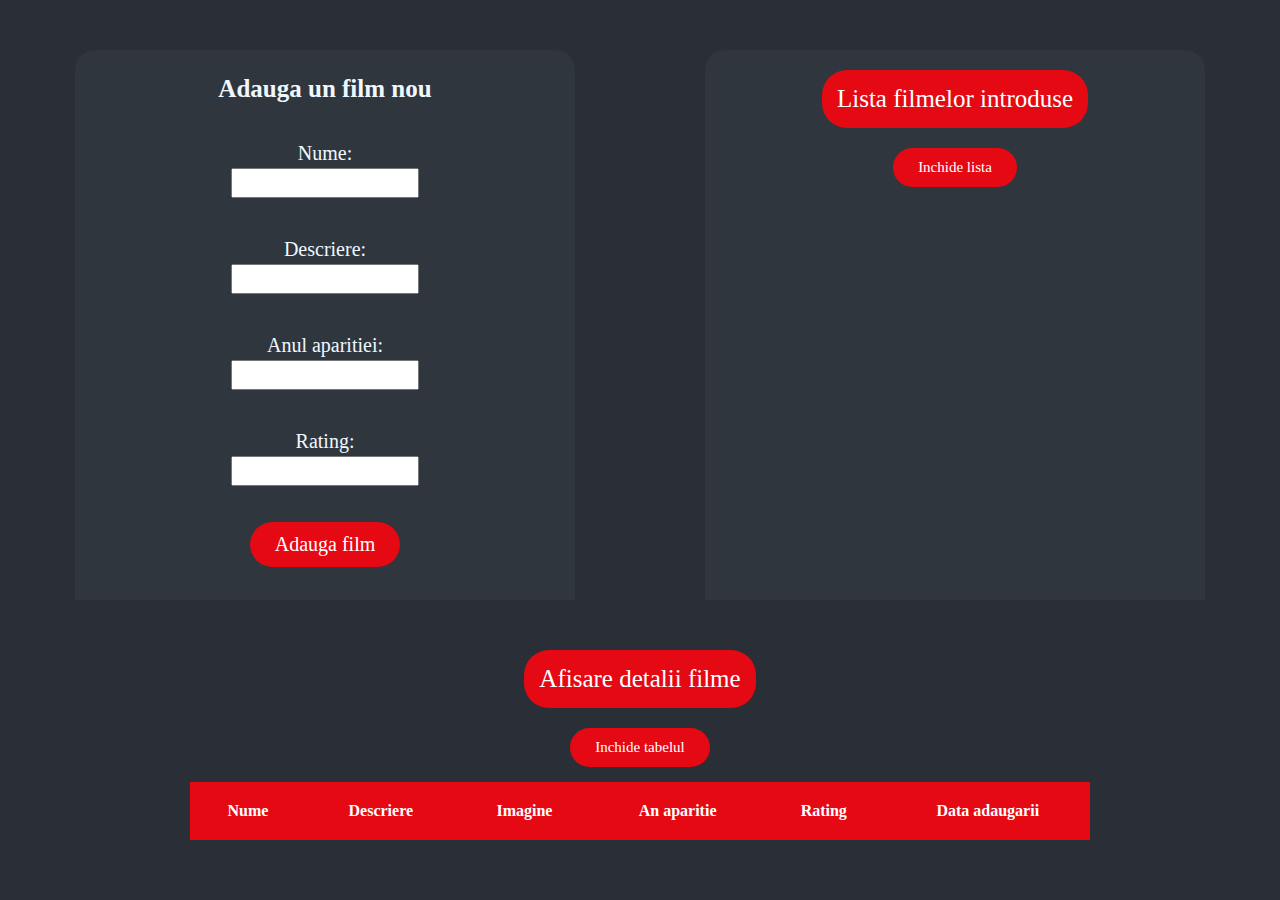
==== movies.html @ b291776c "initial commit" ====
<!DOCTYPE html>
<html lang="en">
  <head>
    <meta charset="UTF-8" />
    <meta http-equiv="X-UA-Compatible" content="IE=edge" />
    <meta name="viewport" content="width=device-width, initial-scale=1.0" />
    <link rel="stylesheet" type="text/css" href="styles.css" />
    <script src="http://ajax.googleapis.com/ajax/libs/jquery/1.9.1/jquery.min.js"></script>

    <title>Filme</title>
  </head>
  <body>
    <script>
      $(window).on("load", function () {
        $(".loader-wrapper").fadeOut("slow");
      });
    </script>
    <div class="loader-wrapper">
      <span class="loader"><span class="loader-inner"></span></span>
    </div>

    <div class="first-section">
      <div id="add-movie-form">
        <form id="movie-form">
          <h3 id="form-title">Adauga un film nou</h3>

          <label for="name">Nume:</label>
          <input type="text" id="fname" name="fname" /><br /><br />

          <label for="description">Descriere:</label>
          <input
            type="text"
            id="fdescription"
            name="fdescription"
          /><br /><br />

          <label for="year">Anul aparitiei:</label>
          <input type="text" id="fyear" name="frating" /><br /><br />

          <label for="rating">Rating:</label>
          <input type="text" id="frating" name="frating" /><br /><br />

          <button
            type="button"
            id="buttonInsert"
            onclick="addMovieIntoBrowser()"
          >
            Adauga film
          </button>
        </form>
      </div>

      <div id="movie-list">
        <button type="button" onclick="arrayToList()" id="switch">
          Lista filmelor introduse
        </button>
        <button type="button" onclick="purgeListContent()" id="switchLista">
          Inchide lista
        </button>
      </div>
    </div>

    <div class="section-two">
      <button type="button" onclick="arrayToTable()" id="switch">
        Afisare detalii filme
      </button>
      <button type="button" onclick="purgeTableContent()" id="contentTabel">
        Inchide tabelul
      </button>
      <table id="completedTable">
        <tr id="table-rows">
          <th data-column="name">Nume</th>
          <th>Descriere</th>
          <th>Imagine</th>
          <th data-column="year">An aparitie</th>
          <th data-column="rating">Rating</th>
          <th data-column="addDate">Data adaugarii</th>
        </tr>

        <tbody id="table"></tbody>
      </table>
    </div>

    <script src="scripts.js"></script>
  </body>
</html>
---- styles.css ----
* {
    box-sizing: border-box;
    font-family: "Merriweather", serif;
    margin: 0;
    padding: 0;
    list-style-type: none;
  }

  button{
    background-color: #E50914; 
    border: none;
    color: white;
    padding: 11px 25px;
    text-align:center;
    text-decoration: none;
    display: block;
    margin: 0 auto; 
    font-size: 15px;
    border-radius: 25px;  
  }

  button:hover{
    background-color: rgb(156, 13, 8);
    cursor: pointer;
  }

#main
{
    width: 700px;
    height: 500px;
    background-color: rgb(47,54,62,255) ;
    color: aliceblue;
    position: absolute;
    top:0;
    bottom: 0;
    left: 0;
    right: 0;
    margin: auto;
    border-radius: 15px ;

}

 #title
 {
    padding-top: 20px;
    text-align:center;
    font-size: 45px;
    color: aliceblue;
 } 

 #description
 {
    text-align: justify;
    padding-top: 50px;
    padding-right: 50px;
    padding-bottom: 50px;
    padding-left: 50px;
    font-size: 20px;
    
 }


body
{
    background-color: rgba(42,46,55,255);
}
.button-s{
  font-size: 22px;
}
  /*------------------loader---------------*/
  .loader-wrapper {
    width: 100%;
    height: 100%;
    position: absolute;
    top: 0;
    left: 0;
    background-color: #242f3f;
    display:flex;
    justify-content: center;
    align-items: center;
  }
  .loader {
    display: inline-block;
    width: 30px;
    height: 30px;
    position: relative;
    border: 4px solid #Fff;
    animation: loader 2s infinite ease;
  }
  .loader-inner {
    vertical-align: top;
    display: inline-block;
    width: 100%;
    background-color: #E50914;
    animation: loader-inner 3s infinite ease-in;
  }
  
  @keyframes loader {
    0% { transform: rotate(0deg);}
    25% { transform: rotate(180deg);}
    50% { transform: rotate(180deg);}
    75% { transform: rotate(360deg);}
    100% { transform: rotate(360deg);}
  }
  
  @keyframes loader-inner {
    0% { height: 0%;}
    25% { height: 0%;}
    50% { height: 100%;}
    75% { height: 100%;}
    100% { height: 0%;}
  }

  /*--------------------------------FIRST SECTION--------------------------*/
  .first-section {    
    display: flex;
    margin: auto; 
    justify-content: space-around;
    height: 600px; 
    padding: 10px;
    text-align:center;
    overflow:hidden;
    color: aliceblue;
 }
/*-------------div--------add-movie-form--------------------*/
#movie-form {
  height: 100%;
  width: 500px;
 
  justify-content: center;
  align-items: center;
  background-color: rgb(47,54,62,255);
  margin: 40px;
  border-radius: 20px;

}  

#movie-form h3{
  padding: 25px;
  font-size: 25px;
  text-align: center;
  margin: 10px;
}

#movie-form label{
  display: block;
  text-align: center;
  line-height: 150%;
  font-size: 20px;
  
}
#movie-form input{
  
  display:block;
  height: 30px;
  font-size: 15px;
  position: relative;
}
#fname, #fdescription, #fyear,#frating{
    margin:0 auto
}
#buttonInsert{
  font-size: 20px;
}
/*-------------div--------add-movie-form--------------------*/

  #movie-list {

    height: 580px;
    width: 500px;
   
    justify-content: center;
    align-items: center;
    background-color: rgb(47,54,62,255);
    border-radius: 20px;
    margin: 40px;

  }
  #switch{
    padding: 15px;
  font-size: 25px;
  text-align: center;
  /* margin: 10px; */
    margin: 20px auto;
  }

  #movie-list ul li{
    padding: 10px;
    font-size: 20px;
    text-align: center;
    /* display: block;
      top:0;
    bottom: 0;
    left: 0;
    right: 0; */
  }

  /*
  height: 580;
    width: 500;
     display: flex; 
    justify-content: center;
    align-items: center;
    background-color: rgb(47,54,62,255);
    border-radius: 20px;
}   

/*-------------div--------movie-list--------------------*/



.add-movie-form {
  
    height: 100%;
    width: 50%;
    display: flex; 
    justify-content: center;
    align-items: center;
    background-color: rgb(47,54,62,255);
    border-radius: 20px;

}  


  /*--------------------------------SECOND SECTION--------------------------*/

 .section-two {
  margin-top: 50px;
  margin-left: auto;
  margin-right: auto; 
 }

/*--------------------tabel----------------*/
  
table{

  color: aliceblue;
  width: 900px;

}


table td
{
  background-color: rgb(47,54,62,255);
}
#completedTable {
  text-align: center;
  margin: 15px;
  margin-left: auto;
  margin-right: auto;
}



#completedTable,
tr,
td {
  border-radius: 20px solid black;
  border-collapse: collapse;
  padding: 10px;
  
}

#completedTable th {
  background-color: #E50914;
  color: white;
  font-weight: bold;
  padding: 20px;
}

#completedTable tbody{
  margin-left: auto;
  margin-right: auto;
}
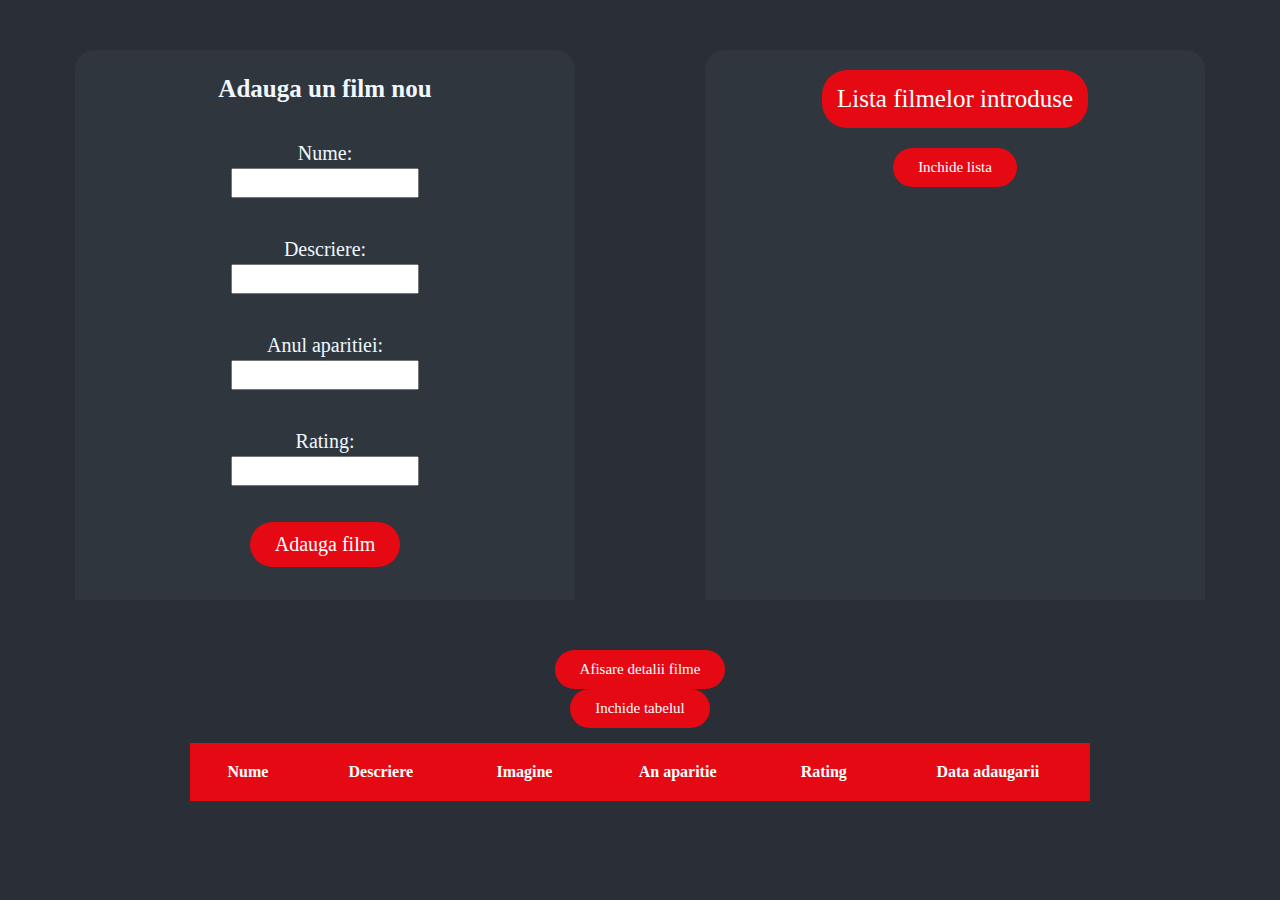
==== commit a8629c57: "table fix" ====
--- a/movies.html
+++ b/movies.html
@@ -51,22 +51,28 @@
       </div>
 
       <div id="movie-list">
+        <!------------------------------------ ss -->
         <button type="button" onclick="arrayToList()" id="switch">
           Lista filmelor introduse
         </button>
+        <!------------------------------------ ss -->
         <button type="button" onclick="purgeListContent()" id="switchLista">
           Inchide lista
         </button>
+        <!------------------------------------ ss -->
       </div>
     </div>
 
     <div class="section-two">
-      <button type="button" onclick="arrayToTable()" id="switch">
+      <!------------------------------------ ss -->
+      <button type="button" onclick="arrayToTable()" id="showTable">
         Afisare detalii filme
       </button>
+      <!------------------------------------ ss -->
       <button type="button" onclick="purgeTableContent()" id="contentTabel">
         Inchide tabelul
       </button>
+      <!------------------------------------ ss -->
       <table id="completedTable">
         <tr id="table-rows">
           <th data-column="name">Nume</th>
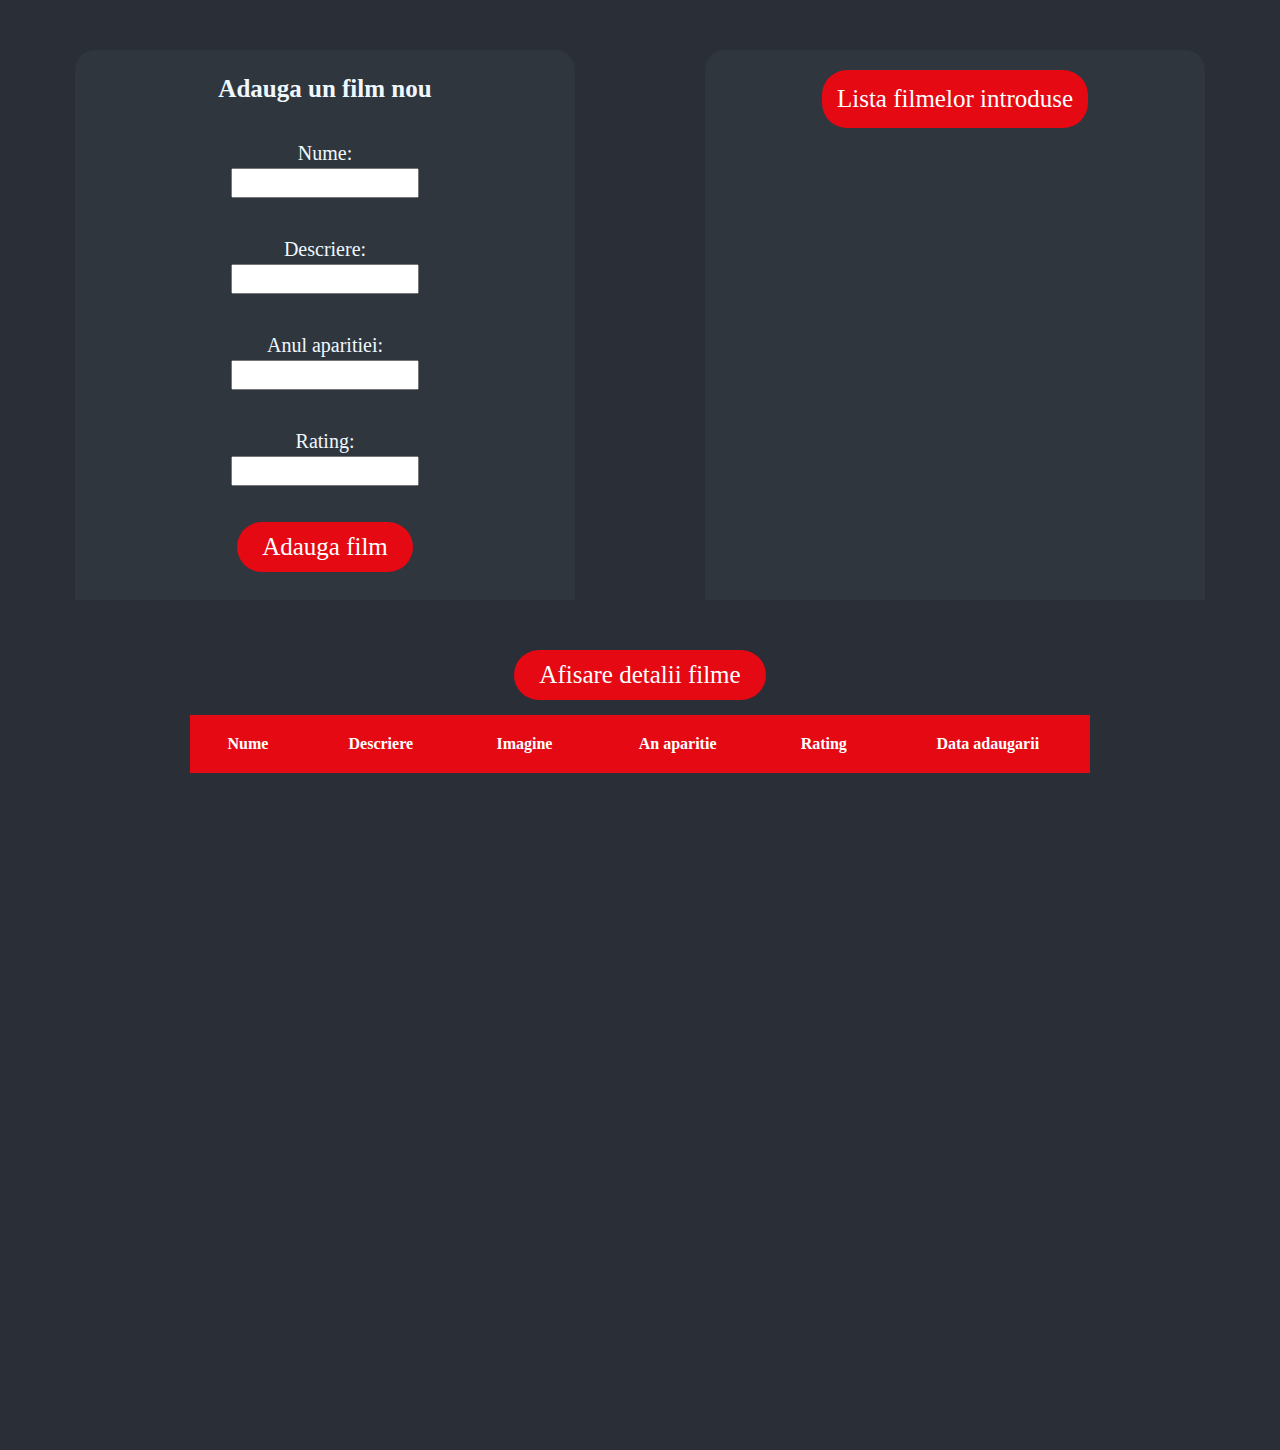
==== commit 903fc730: "final touch" ====
--- a/movies.html
+++ b/movies.html
@@ -39,40 +39,27 @@
 
           <label for="rating">Rating:</label>
           <input type="text" id="frating" name="frating" /><br /><br />
-
-          <button
-            type="button"
-            id="buttonInsert"
-            onclick="addMovieIntoBrowser()"
-          >
-            Adauga film
-          </button>
+          <button type="button" id="insert">Adauga film</button>
         </form>
       </div>
 
       <div id="movie-list">
-        <!------------------------------------ ss -->
         <button type="button" onclick="arrayToList()" id="switch">
           Lista filmelor introduse
         </button>
-        <!------------------------------------ ss -->
-        <button type="button" onclick="purgeListContent()" id="switchLista">
+        <button type="button" id="switchLista" style="display: none">
           Inchide lista
         </button>
-        <!------------------------------------ ss -->
       </div>
     </div>
 
     <div class="section-two">
-      <!------------------------------------ ss -->
       <button type="button" onclick="arrayToTable()" id="showTable">
         Afisare detalii filme
       </button>
-      <!------------------------------------ ss -->
-      <button type="button" onclick="purgeTableContent()" id="contentTabel">
+      <button type="button" id="contentTabel" style="display: none">
         Inchide tabelul
       </button>
-      <!------------------------------------ ss -->
       <table id="completedTable">
         <tr id="table-rows">
           <th data-column="name">Nume</th>
--- a/styles.css
+++ b/styles.css
@@ -5,6 +5,11 @@
     padding: 0;
     list-style-type: none;
   }
+
+  body{
+    background-color: rgba(42,46,55,255);
+}
+
 
   button{
     background-color: #E50914; 
@@ -15,7 +20,7 @@
     text-decoration: none;
     display: block;
     margin: 0 auto; 
-    font-size: 15px;
+    font-size: 25px;
     border-radius: 25px;  
   }
 
@@ -24,49 +29,43 @@
     cursor: pointer;
   }
 
-#main
-{
-    width: 700px;
-    height: 500px;
-    background-color: rgb(47,54,62,255) ;
-    color: aliceblue;
-    position: absolute;
-    top:0;
-    bottom: 0;
-    left: 0;
-    right: 0;
-    margin: auto;
-    border-radius: 15px ;
-
-}
-
- #title
- {
-    padding-top: 20px;
-    text-align:center;
-    font-size: 45px;
-    color: aliceblue;
- } 
-
- #description
- {
-    text-align: justify;
-    padding-top: 50px;
-    padding-right: 50px;
-    padding-bottom: 50px;
-    padding-left: 50px;
-    font-size: 20px;
-    
- }
-
-
-body
-{
-    background-color: rgba(42,46,55,255);
-}
-.button-s{
-  font-size: 22px;
-}
+  #main
+  {
+      width: 700px;
+      height: 500px;
+      background-color: rgb(47,54,62,255) ;
+      color: aliceblue;
+      position: absolute;
+      top:0;
+      bottom: 0;
+      left: 0;
+      right: 0;
+      margin: auto;
+      border-radius: 15px ;
+
+  }
+
+  #title
+  {
+      padding-top: 20px;
+      text-align:center;
+      font-size: 45px;
+      color: aliceblue;
+  } 
+
+  #description
+  {
+      text-align: justify;
+      padding-top: 50px;
+      padding-right: 50px;
+      padding-bottom: 50px;
+      padding-left: 50px;
+      font-size: 20px;
+      
+  }
+
+
+
   /*------------------loader---------------*/
   .loader-wrapper {
     width: 100%;
@@ -121,7 +120,18 @@
     text-align:center;
     overflow:hidden;
     color: aliceblue;
+    position:relative;
+    
  }
+  #switchLista{
+    position: absolute;
+    bottom:0;
+    width: 250px;
+    margin-left: 125px;
+    margin-bottom: 34px;
+    font-size: 20px;
+  }
+
 /*-------------div--------add-movie-form--------------------*/
 #movie-form {
   height: 100%;
@@ -178,9 +188,8 @@
   }
   #switch{
     padding: 15px;
-  font-size: 25px;
-  text-align: center;
-  /* margin: 10px; */
+    font-size: 25px;
+    text-align: center;
     margin: 20px auto;
   }
 
@@ -188,26 +197,12 @@
     padding: 10px;
     font-size: 20px;
     text-align: center;
-    /* display: block;
-      top:0;
-    bottom: 0;
-    left: 0;
-    right: 0; */
-  }
-
-  /*
-  height: 580;
-    width: 500;
-     display: flex; 
-    justify-content: center;
-    align-items: center;
-    background-color: rgb(47,54,62,255);
-    border-radius: 20px;
-}   
+
+  }
+
+ 
 
 /*-------------div--------movie-list--------------------*/
-
-
 
 .add-movie-form {
   
@@ -221,14 +216,27 @@
 
 }  
 
-
   /*--------------------------------SECOND SECTION--------------------------*/
 
  .section-two {
   margin-top: 50px;
   margin-left: auto;
   margin-right: auto; 
+  height: 800px;
+  position: relative;
  }
+
+ #contentTabel{
+ 
+    position: absolute;
+    bottom:0;
+    width: 250px;
+    margin-left: 810px;
+    margin-bottom: 34px;
+    font-size: 20px;
+    
+    
+  }
 
 /*--------------------tabel----------------*/
   
